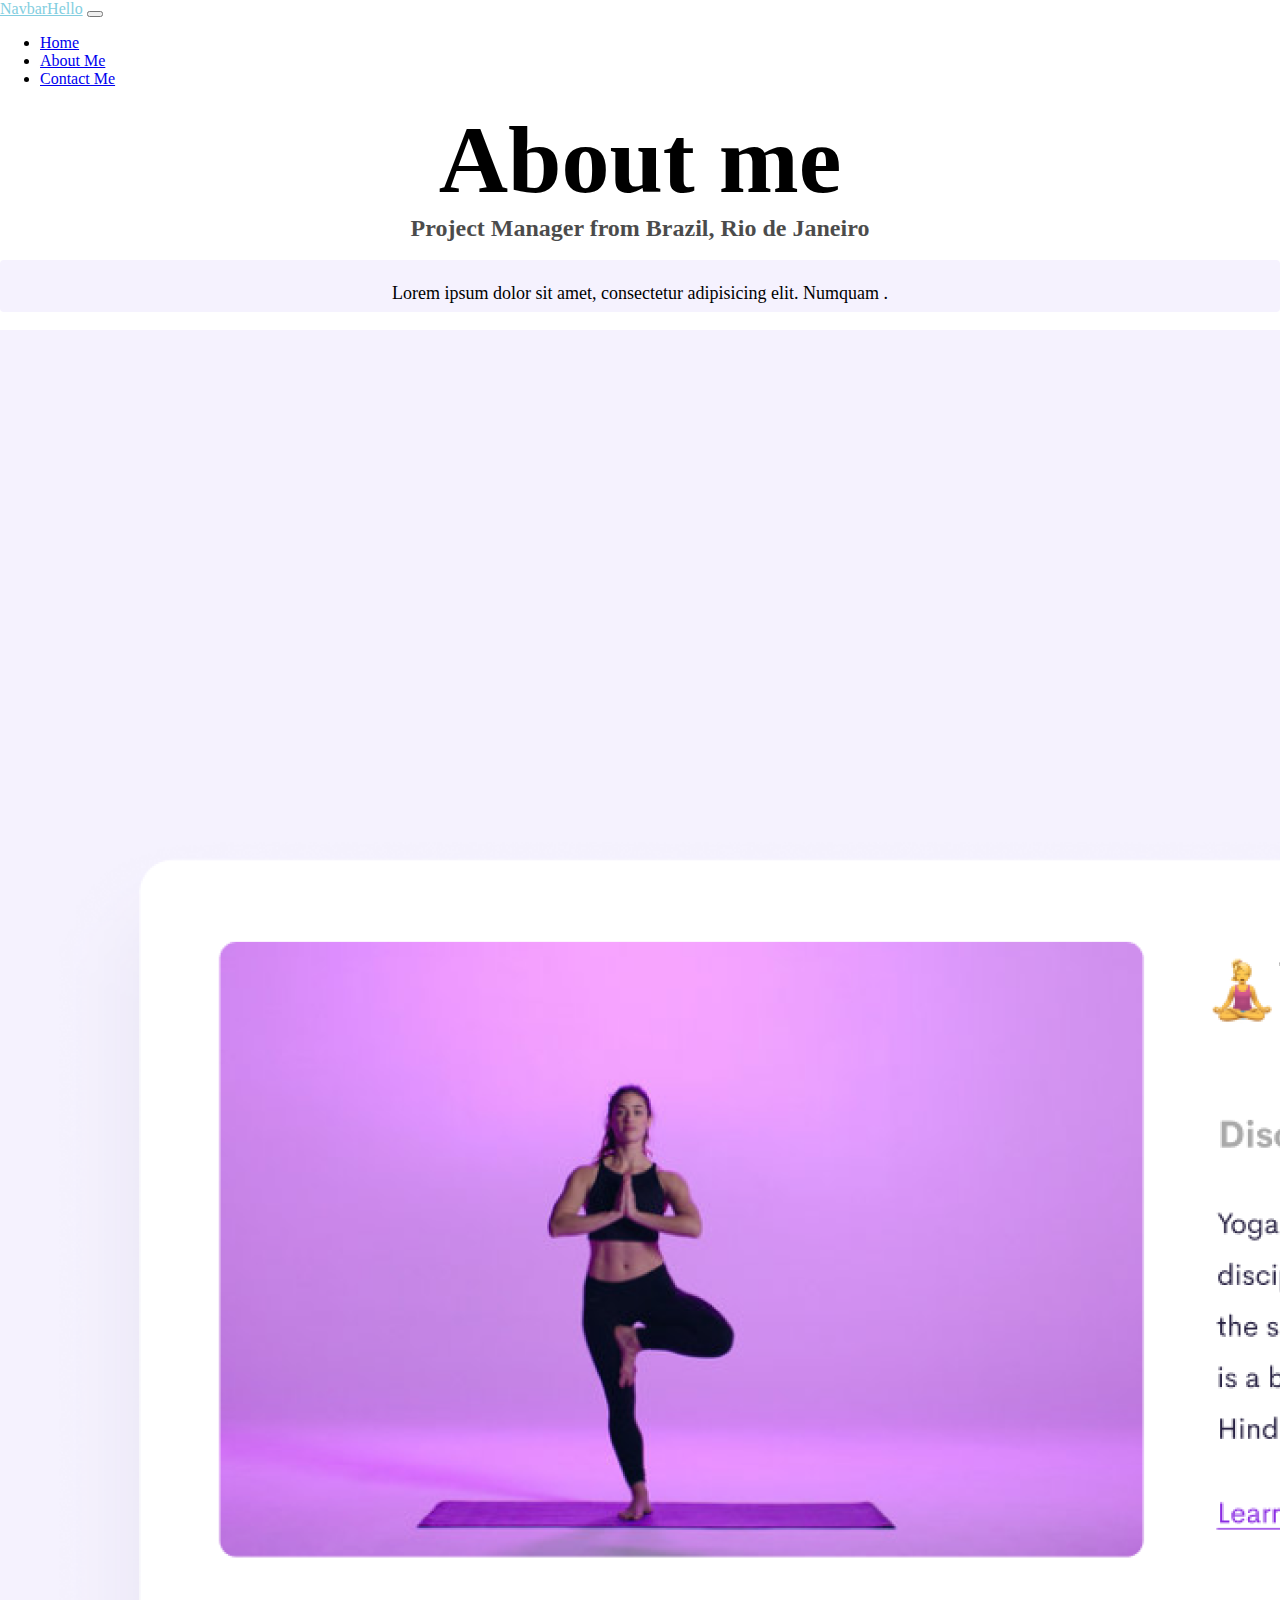
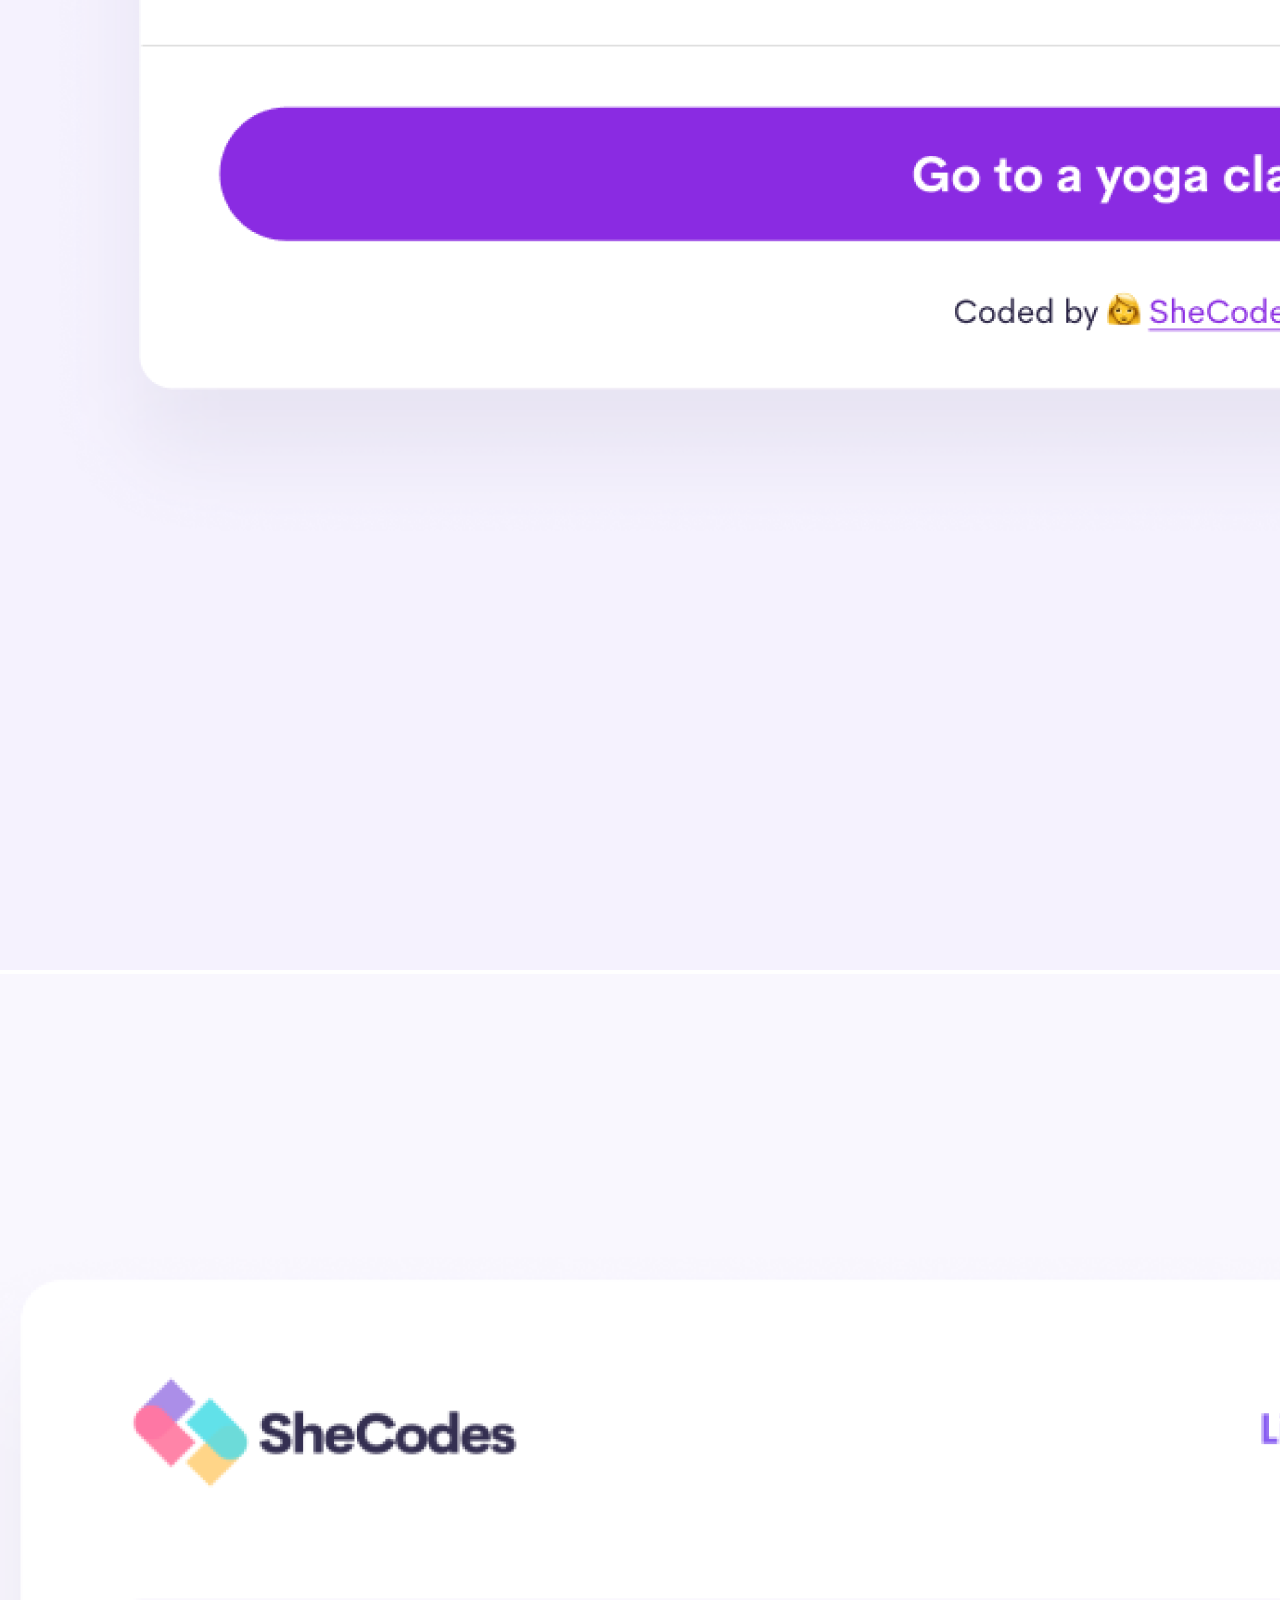
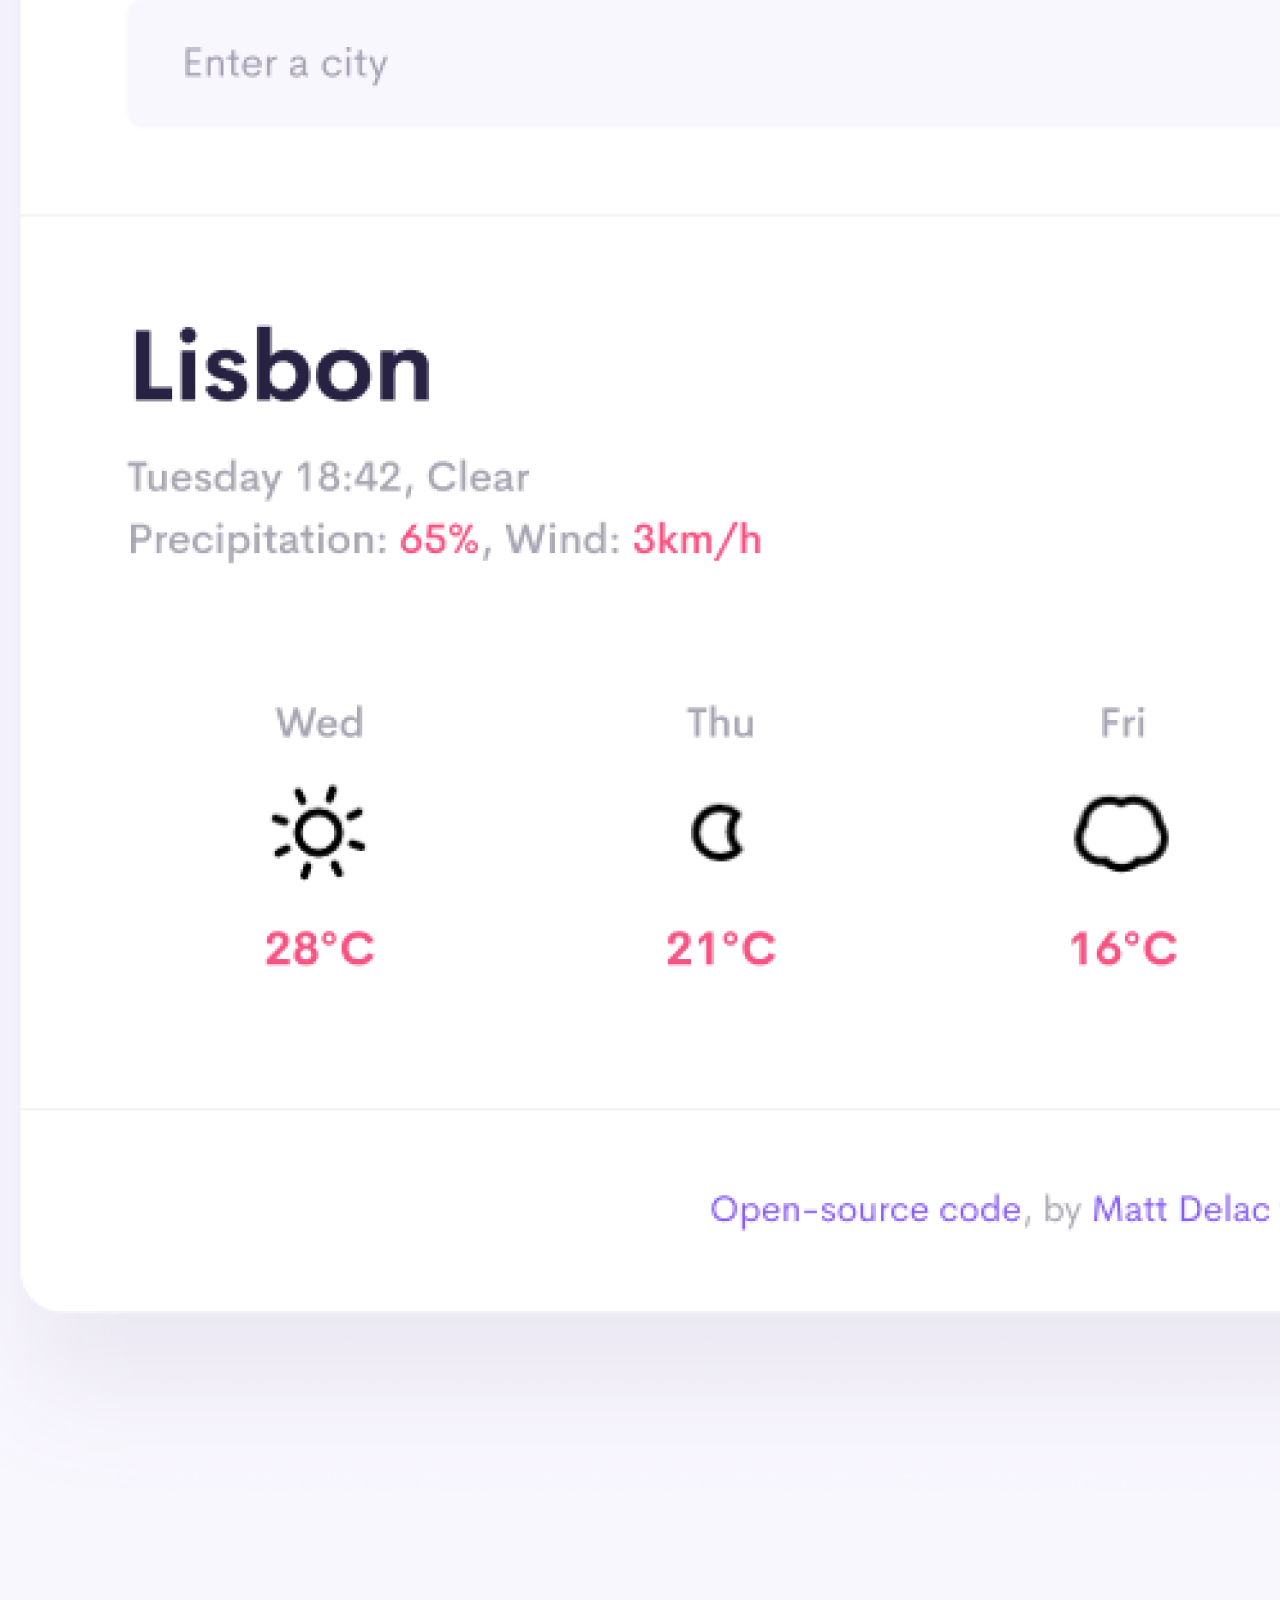
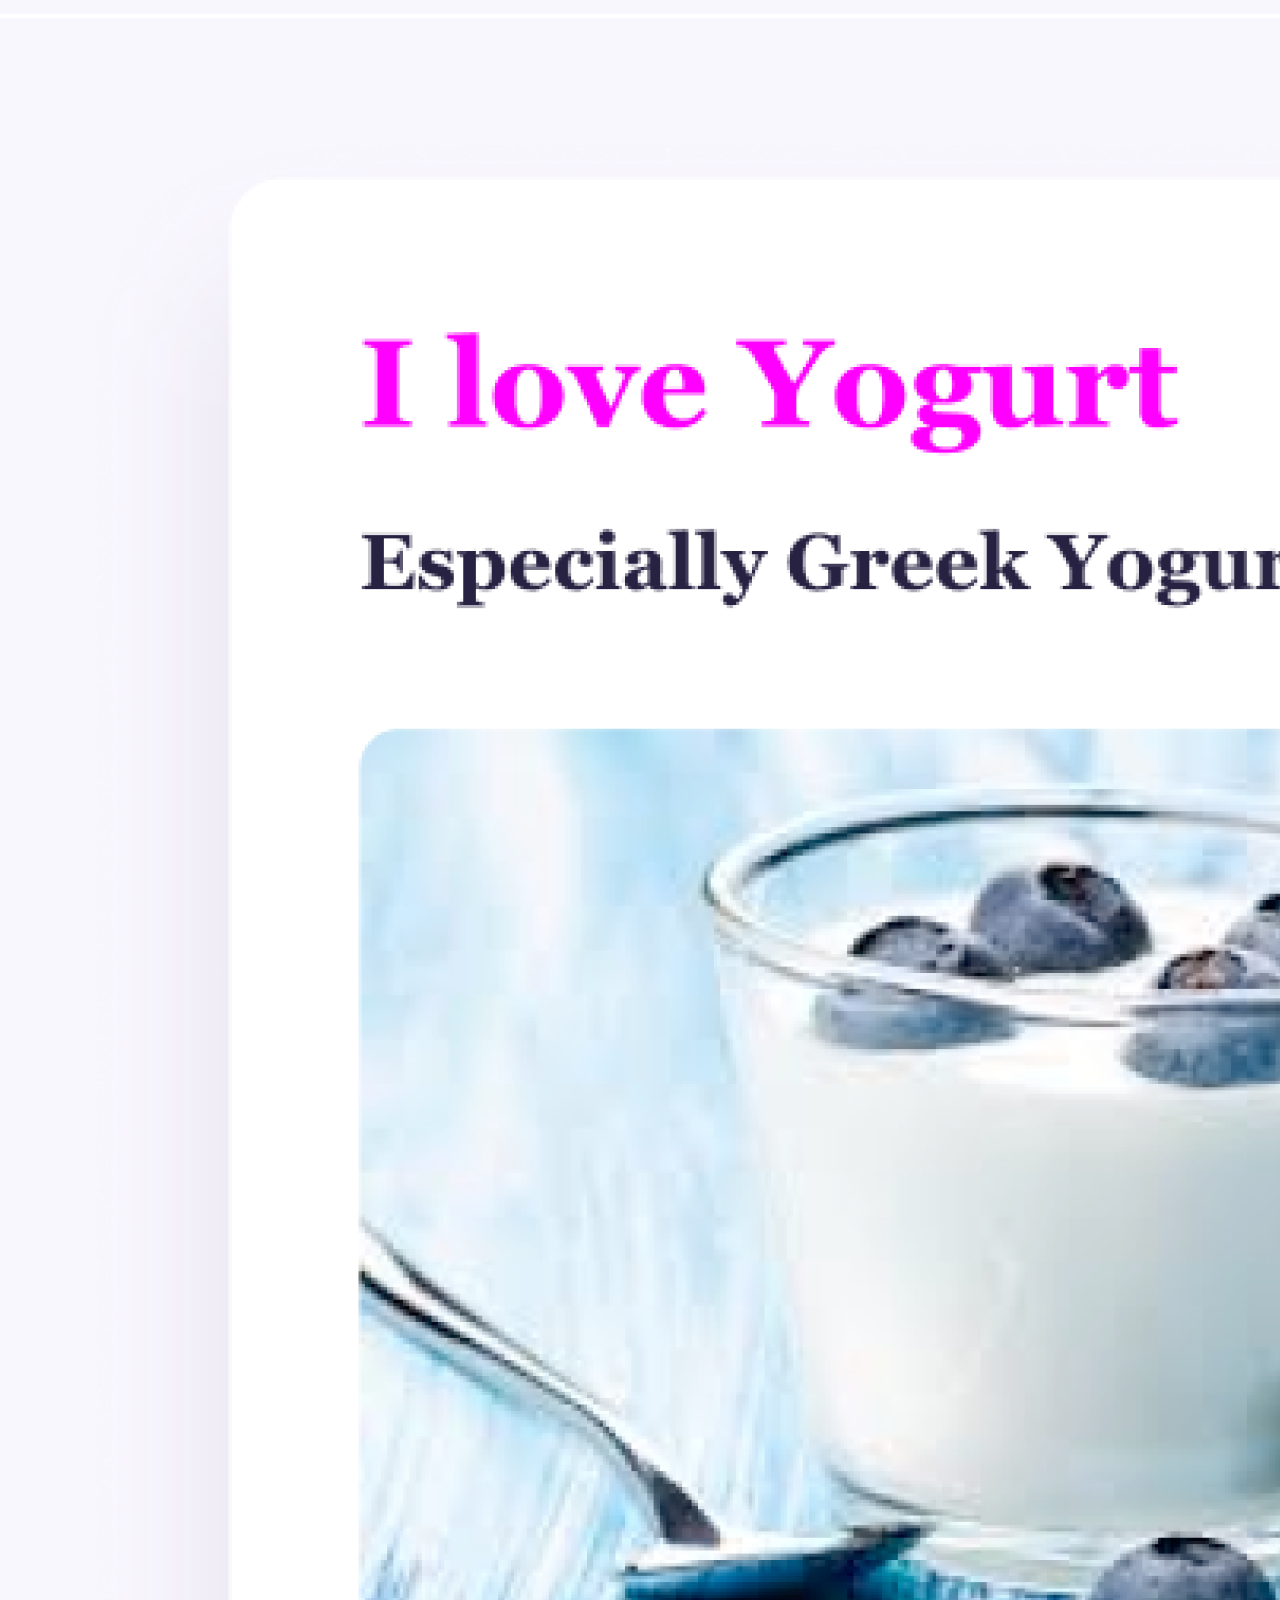
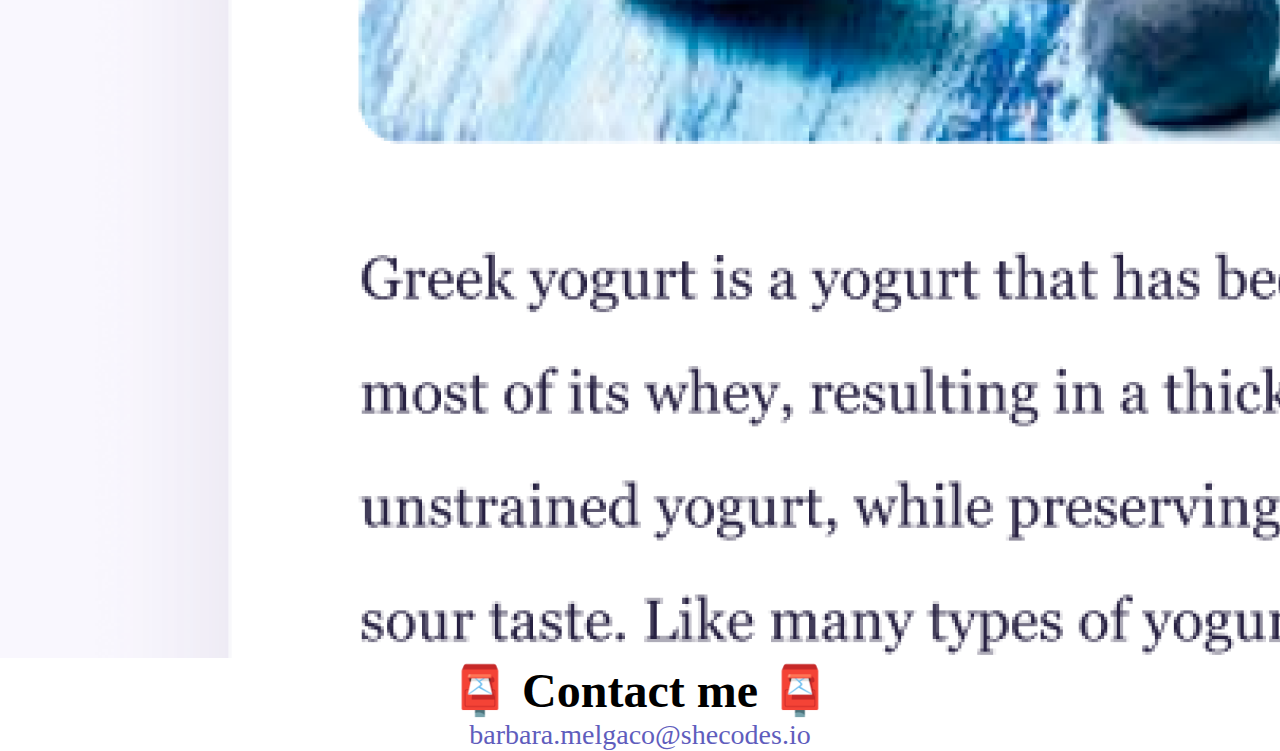
==== about.html @ b0794338 "Style" ====
<!DOCTYPE html>
<html lang="en">
  <head>
    <meta charset="UTF-8" />
    <meta http-equiv="X-UA-Compatible" content="IE=edge" />
    <meta name="viewport" content="width=device-width, initial-scale=1.0" />
    <link
      href="https://cdn.jsdelivr.net/npm/bootstrap@5.0.2/dist/css/bootstrap.min.css"
      rel="stylesheet"
      integrity="sha384-EVSTQN3/azprG1Anm3QDgpJLIm9Nao0Yz1ztcQTwFspd3yD65VohhpuuCOmLASjC"
      crossorigin="anonymous"
    />
    <script
      src="https://cdn.jsdelivr.net/npm/bootstrap@5.0.2/dist/js/bootstrap.bundle.min.js"
      integrity="sha384-MrcW6ZMFYlzcLA8Nl+NtUVF0sA7MsXsP1UyJoMp4YLEuNSfAP+JcXn/tWtIaxVXM"
      crossorigin="anonymous"
    ></script>
    <link rel="stylesheet" href="style.css" />

    <title>About Barbara</title>
  </head>
  <body>
    <nav class="navbar fixed-top navbar-expand-lg navbar-light bg-light">
      <div class="container">
        <a class="navbar-brand" href="#">NavbarHello</a>
        <button
          class="navbar-toggler"
          type="button"
          data-bs-toggle="collapse"
          data-bs-target="#navbarSupportedContent"
          aria-controls="navbarSupportedContent"
          aria-expanded="false"
          aria-label="Toggle navigation"
        >
          <span class="navbar-toggler-icon"></span>
        </button>
        <div class="collapse navbar-collapse" id="navbarSupportedContent">
          <ul class="navbar-nav me-auto mb-2 mb-lg-0">
            <li class="nav-item">
              <a class="nav-link active" aria-current="page" href="index.html"
                >Home</a
              >
            </li>
            <li class="nav-item">
              <a class="nav-link" href="about.html">About Me</a>
            </li>
            <li class="nav-item">
              <a class="nav-link" href="about.html#contact" id="navbarDropdown">
                Contact Me
              </a>
            </li>
          </ul>
        </div>
      </div>
    </nav>

    <h1 class="mt-5">About me</h1>
    <h3>Project Manager from Brazil, Rio de Janeiro</h3>
    <div class="text-center bg-transparent mb-5">
      <p class="bg-transparent">
        Lorem ipsum dolor sit amet, consectetur adipisicing elit. Numquam .
      </p>
    </div>
    <div class="container">
      <div class="row mb-5">
        <div class="col-md-4">
          <img
            src="images/yoga.png"
            alt=""
            class="img-fluid p-2 shadow rounded"
          />
        </div>
        <div class="col-md-4">
          <img
            src="images/weather.png"
            alt=""
            class="img-fluid p-2 shadow rounded"
          />
        </div>
        <div class="col-md-4">
          <img
            src="images/yogurt.png"
            alt=""
            class="img-fluid p-2 shadow rounded"
          />
        </div>
      </div>
    </div>

    <div id="contact">
      <h2>📮 Contact me 📮</h2>
      <a href="mailto:[email]" class="email-link fs-4 text mt-3">
        barbara.melgaco@shecodes.io
      </a>
    </div>
  </body>
</html>
---- style.css ----
:root {
  --primary-color: #5f5dbd;
  --secondary-color: #f5f2fe;
  --box-shadow: 0 5px 10px rgba(0, 0, 0, 0.3);
}

body {
  margin: 0;
}

h1,
h2,
h3 {
  text-align: center;
  margin: 0;
}

h1 {
  font-size: 96px;
}

h2 {
  font-size: 48px;
}

h3 {
  font-size: 24px;
  opacity: 0.7;
}

p {
  background: var(--secondary-color);
  padding: 20px 5px 5px 5px;
  border-radius: 4px;
  font-size: 18px;
  line-height: 1.5;
  text-align: center;
}

a:hover {
  color: #83cee0;
}

#yoga-text {
  text-align: justify !important;
}

.navigation-links {
  display: flex;
  margin-top: 40px;
  justify-content: center;
}

.navigation-links a {
  margin: 20px;
  border-radius: 4px;
  padding: 20px 15px;
  text-decoration: none;
  text-transform: capitalize;
}

.contact-link {
  background: var(--primary-color);
  box-shadow: var(--box-shadow);
  color: white;
}

.about-link {
  color: var(--primary-color);
  border: 1px solid var(--primary-color);
}

.homepage-link {
  color: var(--primary-color);
  text-align: center;
  display: block;
}

.about-paragraphs {
  display: flex;
  margin: 30px 0;
}

.about-paragraphs p {
  margin: 10px;
}

.email-link {
  display: flex;
  justify-content: center;
  color: var(--primary-color);
  font-size: 28px;
  text-decoration: none;
}

.email-link:hover {
  text-decoration: underline;
}

.yoga-image {
  max-width: 100px;
}

.primary-link {
  background: var(--primary-color);
  box-shadow: var(--box-shadow);
  color: white;
  border-radius: 4px;
  padding: 20px 15px;
  text-decoration: none;
}
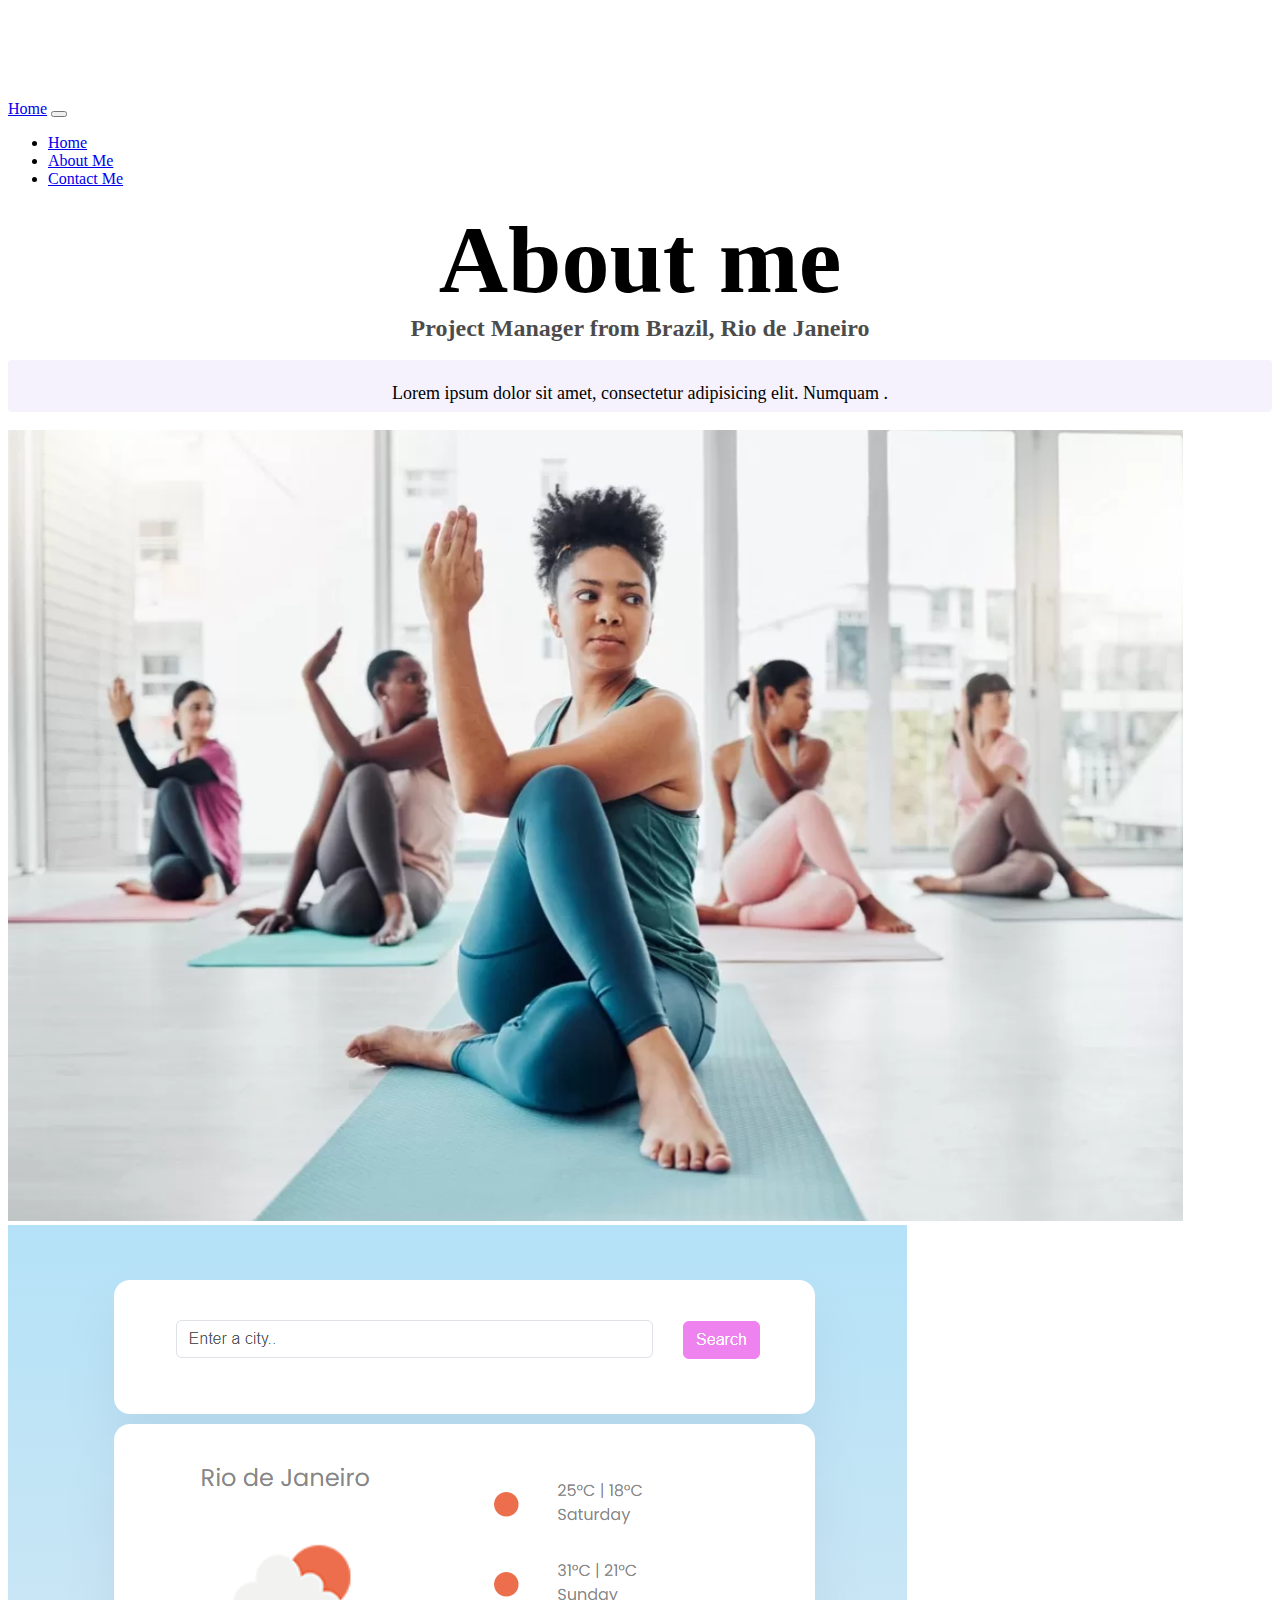
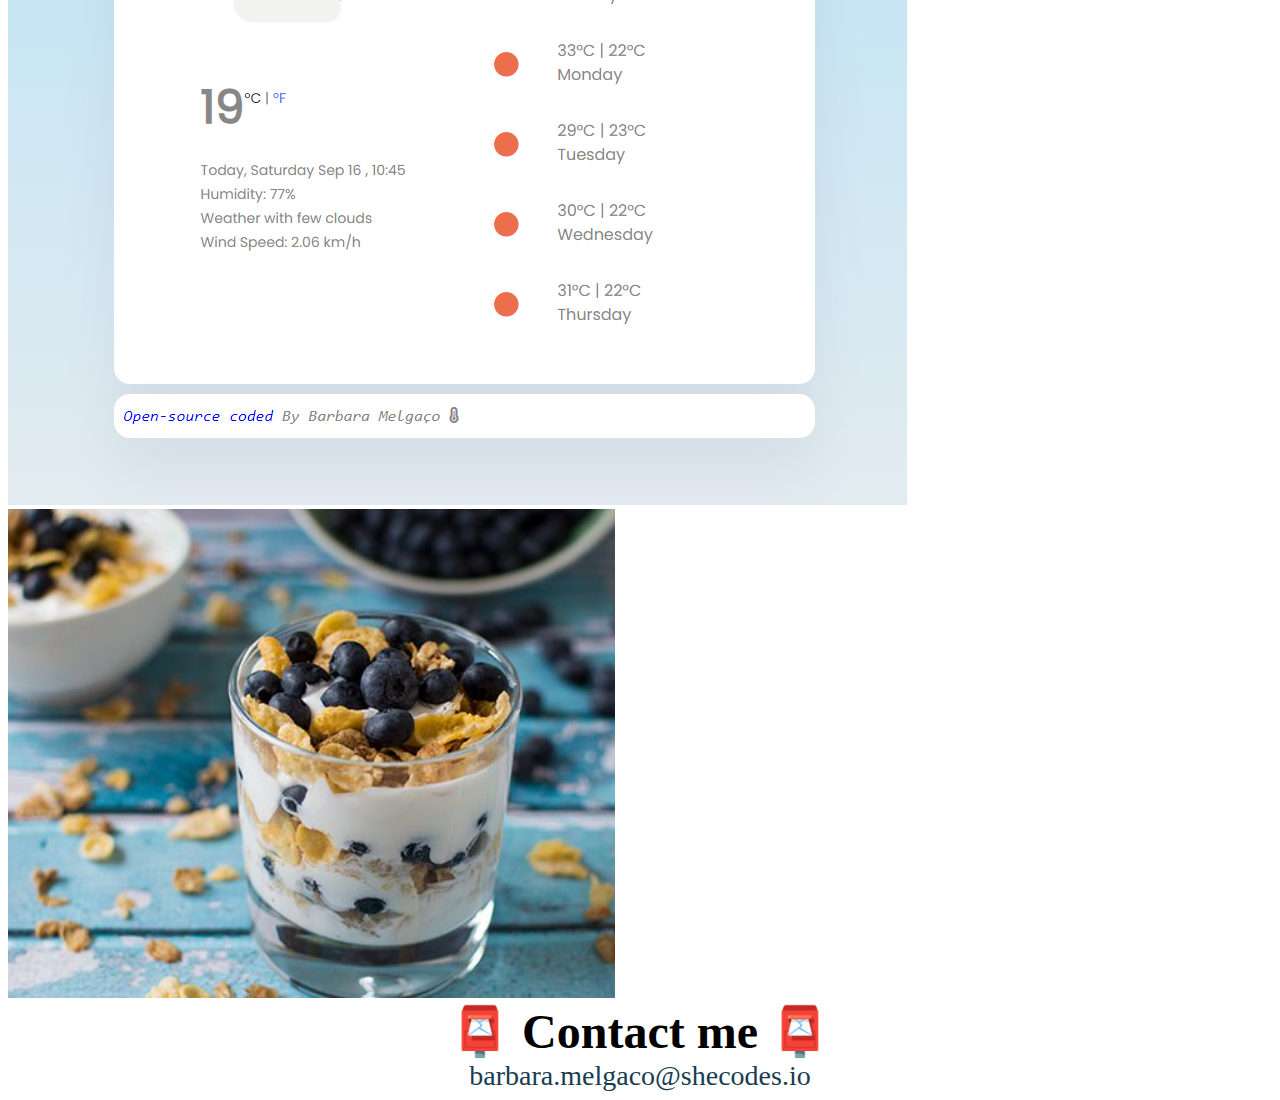
==== commit c748d492: "Adding some new features and changing some photos and links" ====
--- a/about.html
+++ b/about.html
@@ -17,12 +17,12 @@
     ></script>
     <link rel="stylesheet" href="style.css" />
 
-    <title>About Barbara</title>
+    <title>A little bit about Barbara</title>
   </head>
   <body>
     <nav class="navbar fixed-top navbar-expand-lg navbar-light bg-light">
       <div class="container">
-        <a class="navbar-brand" href="#">NavbarHello</a>
+        <a class="navbar-brand" href="/index.html">Home</a>
         <button
           class="navbar-toggler"
           type="button"
@@ -55,7 +55,7 @@
     </nav>
 
     <h1 class="mt-5">About me</h1>
-    <h3>Project Manager from Brazil, Rio de Janeiro</h3>
+    <h3 class="mt-3">Project Manager from Brazil, Rio de Janeiro</h3>
     <div class="text-center bg-transparent mb-5">
       <p class="bg-transparent">
         Lorem ipsum dolor sit amet, consectetur adipisicing elit. Numquam .
@@ -65,7 +65,7 @@
       <div class="row mb-5">
         <div class="col-md-4">
           <img
-            src="images/yoga.png"
+            src="images/yoga-power.PNG"
             alt=""
             class="img-fluid p-2 shadow rounded"
           />
--- a/style.css
+++ b/style.css
@@ -1,11 +1,11 @@
 :root {
-  --primary-color: #5f5dbd;
+  --primary-color: #173c51;
   --secondary-color: #f5f2fe;
   --box-shadow: 0 5px 10px rgba(0, 0, 0, 0.3);
 }
 
 body {
-  margin: 0;
+  margin-top: 100px;
 }
 
 h1,
@@ -109,3 +109,23 @@
   padding: 20px 15px;
   text-decoration: none;
 }
+
+@media (max-width: 390px) {
+  h1 {
+    font-size: 60px;
+    margin-top: 10px;
+  }
+  h2 {
+    font-size: 30px;
+    margin: 20px;
+  }
+  h3 {
+    font-size: 18px;
+  }
+  body {
+    margin-top: 100px;
+  }
+  .weather-button {
+    margin-bottom: 10px;
+  }
+}
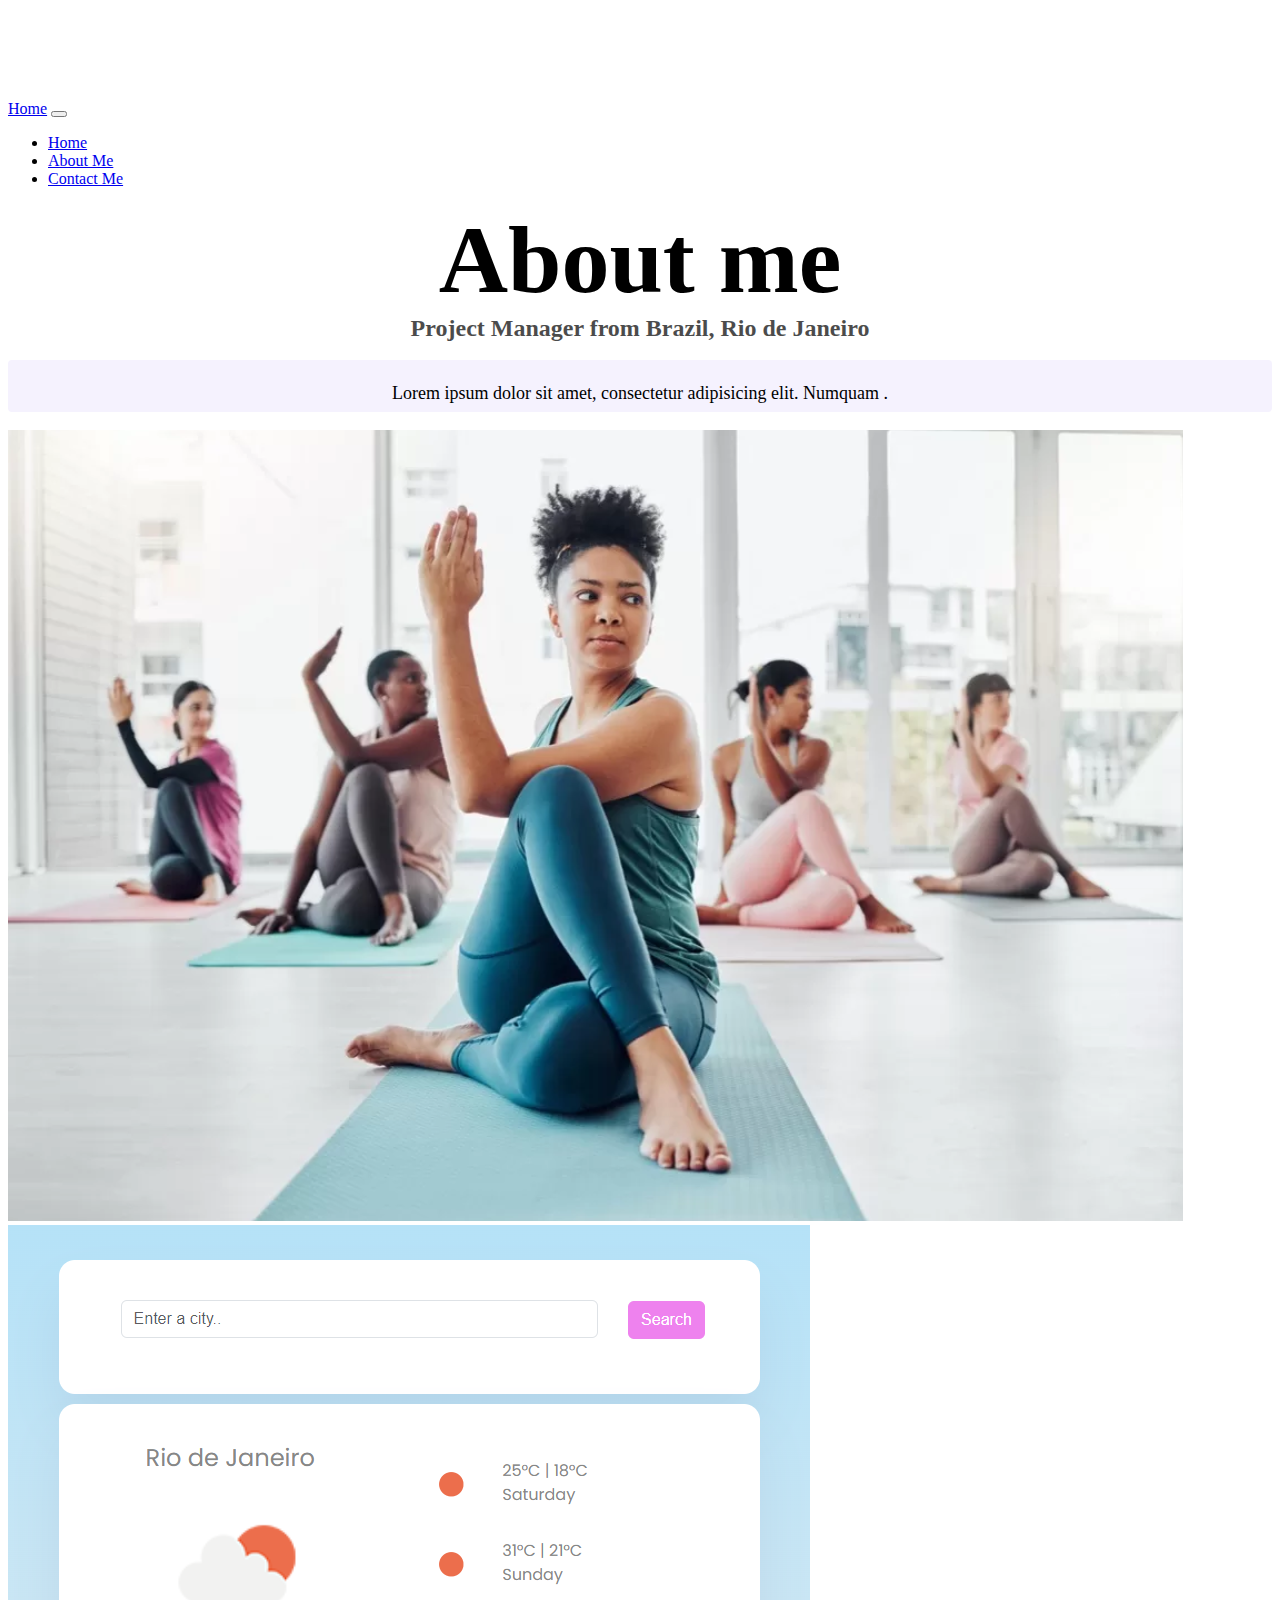
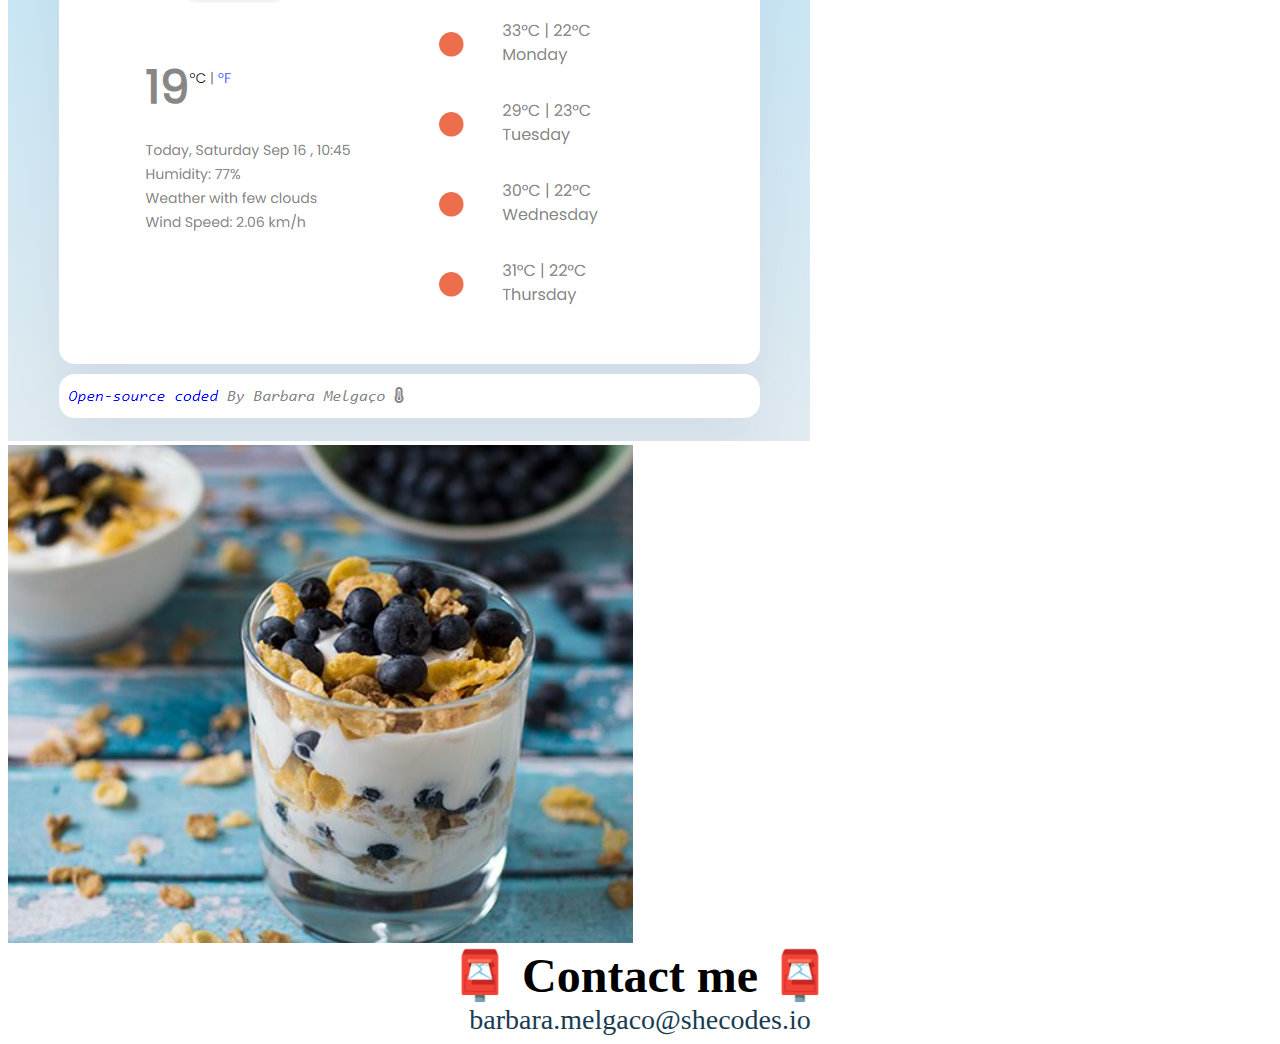
==== commit a7dbbf38: "Change and adding some title on photos and links" ====
--- a/about.html
+++ b/about.html
@@ -66,7 +66,7 @@
         <div class="col-md-4">
           <img
             src="images/yoga-power.PNG"
-            alt=""
+            alt="Yoga Students"
             class="img-fluid p-2 shadow rounded"
           />
         </div>
@@ -89,7 +89,7 @@
 
     <div id="contact">
       <h2>📮 Contact me 📮</h2>
-      <a href="mailto:[email]" class="email-link fs-4 text mt-3">
+      <a href="mailto:[email]" class="email-link fs-4 text m-3">
         barbara.melgaco@shecodes.io
       </a>
     </div>
